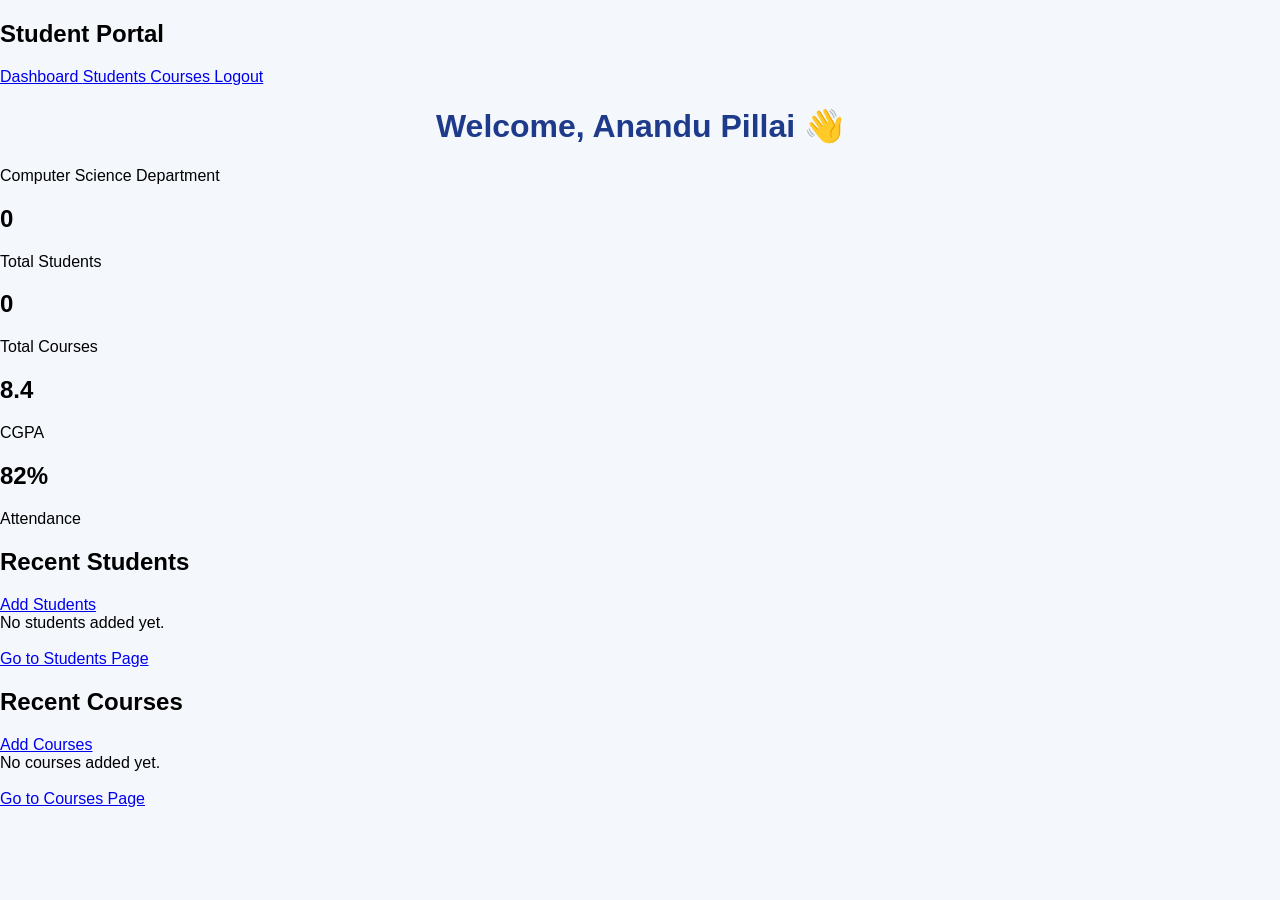
==== dashboard.html @ b86a3d49 "Initial Student Portal Project" ====
<!DOCTYPE html>
<html lang="en">
<head>

    <meta charset="UTF-8">

    <meta name="viewport" content="width=device-width, initial-scale=1.0">

    <title>Dashboard</title>

    <link rel="stylesheet" href="style.css">

    <link href="https://fonts.googleapis.com/css2?family=Poppins:wght@300;400;500;600&display=swap" rel="stylesheet">

</head>

<body>

    <div class="dashboard-wrapper">

        <!-- Navbar -->

        <div class="navbar">

            <h2>Student Portal</h2>

            <div class="nav-links">

                <a href="dashboard.html" class="active">
                    Dashboard
                </a>

                <a href="students.html">
                    Students
                </a>

                <a href="courses.html">
                    Courses
                </a>

                <a href="index.html" onclick="logout()">
                    Logout
                </a>

            </div>

        </div>

        <!-- Welcome Section -->

        <div class="welcome-box">

            <h1>
                Welcome, Anandu Pillai 👋
            </h1>

            <p>
                Computer Science Department
            </p>

        </div>

        <!-- Stats -->

        <div class="stats-container">

            <div class="stat-card">

                <h2 id="studentCount">0</h2>

                <p>Total Students</p>

            </div>

            <div class="stat-card">

                <h2 id="courseCount">0</h2>

                <p>Total Courses</p>

            </div>

            <div class="stat-card">

                <h2>8.4</h2>

                <p>CGPA</p>

            </div>

            <div class="stat-card">

                <h2>82%</h2>

                <p>Attendance</p>

            </div>

        </div>

        <!-- Recent Students -->

        <div class="dashboard-section">

            <div class="section-header">

                <h2>Recent Students</h2>

                <a href="students.html">
                    Add Students
                </a>

            </div>

            <div id="recentStudents">

            </div>

        </div>

        <!-- Recent Courses -->

        <div class="dashboard-section">

            <div class="section-header">

                <h2>Recent Courses</h2>

                <a href="courses.html">
                    Add Courses
                </a>

            </div>

            <div id="recentCourses">

            </div>

        </div>

    </div>

    <script>

        // STUDENTS

        let students =
        JSON.parse(localStorage.getItem("students")) || [];

        let studentContainer =
        document.getElementById("recentStudents");

        document.getElementById("studentCount").innerText =
        students.length;

        if(students.length === 0)
        {
            studentContainer.innerHTML = `
            
            <div class="empty-box">

                No students added yet.

                <br><br>

                <a href="students.html">
                    Go to Students Page
                </a>

            </div>
            
            `;
        }
        else
        {
            students.slice(-3).reverse().forEach(student =>
            {
                studentContainer.innerHTML += `
                
                <div class="dashboard-item">

                    <h3>${student.name}</h3>

                    <p>${student.roll}</p>

                    <span>${student.department}</span>

                </div>
                
                `;
            });
        }

        // COURSES

        let courses =
        JSON.parse(localStorage.getItem("courses")) || [];

        let courseContainer =
        document.getElementById("recentCourses");

        document.getElementById("courseCount").innerText =
        courses.length;

        if(courses.length === 0)
        {
            courseContainer.innerHTML = `
            
            <div class="empty-box">

                No courses added yet.

                <br><br>

                <a href="courses.html">
                    Go to Courses Page
                </a>

            </div>
            
            `;
        }
        else
        {
            courses.slice(-3).reverse().forEach(course =>
            {
                courseContainer.innerHTML += `
                
                <div class="dashboard-item">

                    <h3>${course.courseName}</h3>

                    <p>${course.courseCode}</p>

                    <span>${course.faculty}</span>

                </div>
                
                `;
            });
        }

        // LOGOUT

        function logout()
        {
            localStorage.removeItem("loggedIn");
        }

    </script>

</body>
</html>
---- style.css ----
body{
    margin:0;
    padding:0;
    font-family:Arial;
    background:#f4f7fc;
}

.login-container,
.dashboard,
.courses-container{
    width:80%;
    margin:auto;
    margin-top:50px;
    background:white;
    padding:30px;
    border-radius:10px;
    box-shadow:0 0 10px rgba(0,0,0,0.1);
}

h1{
    text-align:center;
    color:#1e3a8a;
}

form{
    display:flex;
    flex-direction:column;
}

input{
    padding:12px;
    margin:10px 0;
    border:1px solid #ccc;
    border-radius:5px;
}

button{
    padding:12px;
    background:#2563eb;
    color:white;
    border:none;
    border-radius:5px;
    cursor:pointer;
    margin-top:10px;
}

button:hover{
    background:#1d4ed8;
}

.card{
    background:#eef2ff;
    padding:20px;
    border-radius:10px;
    margin-top:20px;
}

.stats{
    display:grid;
    grid-template-columns:repeat(2,1fr);
    gap:20px;
    margin-top:20px;
}

.stat-box{
    background:#dbeafe;
    padding:20px;
    border-radius:10px;
    text-align:center;
}

table{
    width:100%;
    border-collapse:collapse;
    margin-top:20px;
}

table th,
table td{
    border:1px solid #ccc;
    padding:15px;
    text-align:center;
}

table th{
    background:#2563eb;
    color:white;
}

#error{
    color:red;
    text-align:center;
}
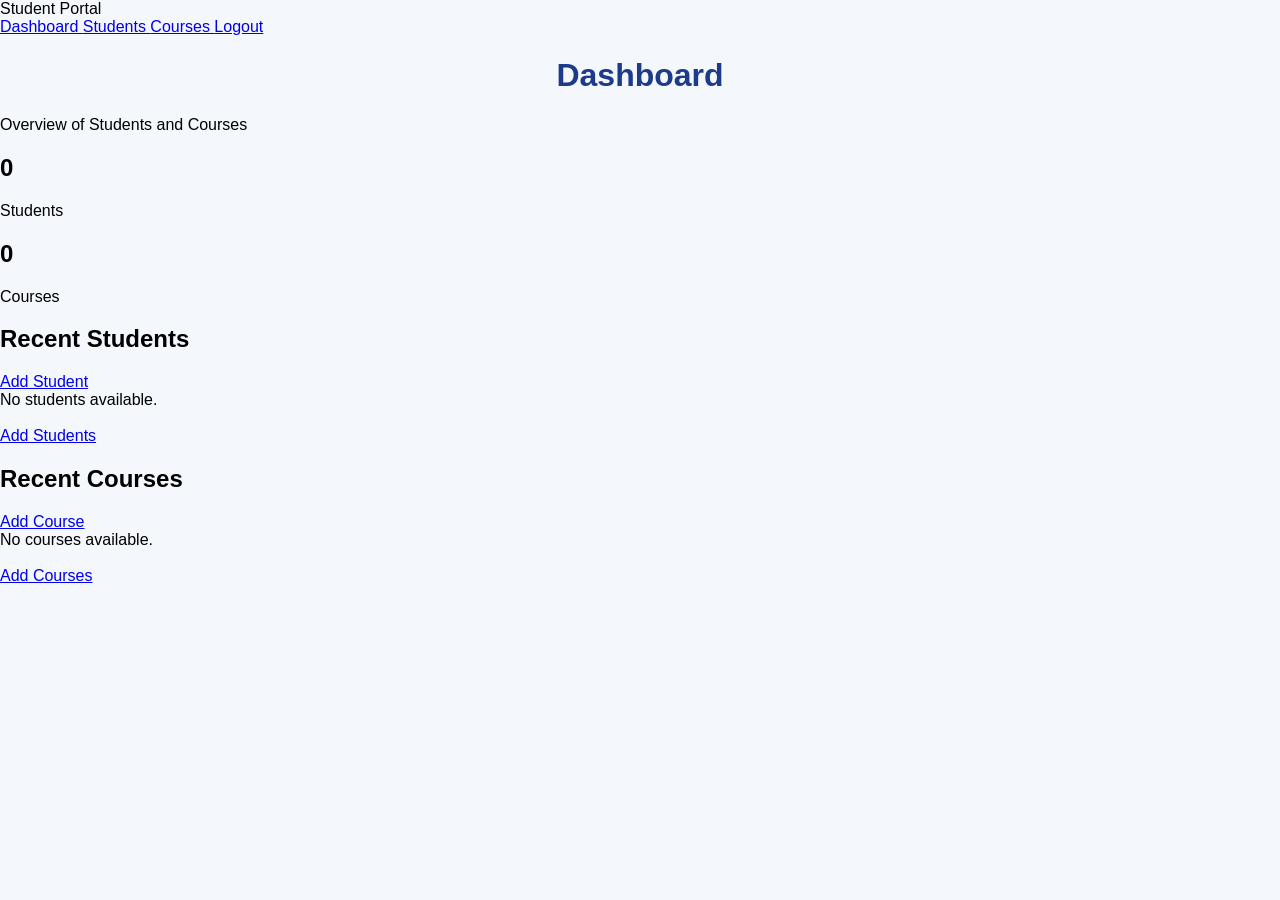
==== commit 394754d7: "Updated dashboard" ====
--- a/dashboard.html
+++ b/dashboard.html
@@ -16,174 +16,235 @@
 
 <body>
 
-    <div class="dashboard-wrapper">
-
-        <!-- Navbar -->
-
-        <div class="navbar">
-
-            <h2>Student Portal</h2>
-
-            <div class="nav-links">
-
-                <a href="dashboard.html" class="active">
-                    Dashboard
-                </a>
+    <!-- NAVBAR -->
+
+    <div class="top-navbar">
+
+        <div class="logo">
+            Student Portal
+        </div>
+
+        <div class="nav-menu">
+
+            <a href="dashboard.html" class="active">
+                Dashboard
+            </a>
+
+            <a href="students.html">
+                Students
+            </a>
+
+            <a href="courses.html">
+                Courses
+            </a>
+
+            <a href="index.html" onclick="logout()">
+                Logout
+            </a>
+
+        </div>
+
+    </div>
+
+    <!-- MAIN CONTENT -->
+
+    <div class="dashboard-main">
+
+        <!-- PAGE TITLE -->
+
+        <div class="dashboard-header">
+
+            <h1>
+                Dashboard
+            </h1>
+
+            <p>
+                Overview of Students and Courses
+            </p>
+
+        </div>
+
+        <!-- STATS -->
+
+        <div class="stats-grid">
+
+            <div class="stats-box">
+
+                <h2 id="studentCount">
+                    0
+                </h2>
+
+                <p>
+                    Students
+                </p>
+
+            </div>
+
+            <div class="stats-box">
+
+                <h2 id="courseCount">
+                    0
+                </h2>
+
+                <p>
+                    Courses
+                </p>
+
+            </div>
+
+        </div>
+
+        <!-- STUDENT SECTION -->
+
+        <div class="dashboard-card">
+
+            <div class="card-header">
+
+                <h2>
+                    Recent Students
+                </h2>
 
                 <a href="students.html">
-                    Students
-                </a>
+                    Add Student
+                </a>
+
+            </div>
+
+            <div id="studentList">
+
+            </div>
+
+        </div>
+
+        <!-- COURSE SECTION -->
+
+        <div class="dashboard-card">
+
+            <div class="card-header">
+
+                <h2>
+                    Recent Courses
+                </h2>
 
                 <a href="courses.html">
-                    Courses
-                </a>
-
-                <a href="index.html" onclick="logout()">
-                    Logout
-                </a>
-
-            </div>
-
-        </div>
-
-        <!-- Welcome Section -->
-
-        <div class="welcome-box">
-
-            <h1>
-                Welcome, Anandu Pillai 👋
-            </h1>
-
-            <p>
-                Computer Science Department
-            </p>
-
-        </div>
-
-        <!-- Stats -->
-
-        <div class="stats-container">
-
-            <div class="stat-card">
-
-                <h2 id="studentCount">0</h2>
-
-                <p>Total Students</p>
-
-            </div>
-
-            <div class="stat-card">
-
-                <h2 id="courseCount">0</h2>
-
-                <p>Total Courses</p>
-
-            </div>
-
-            <div class="stat-card">
-
-                <h2>8.4</h2>
-
-                <p>CGPA</p>
-
-            </div>
-
-            <div class="stat-card">
-
-                <h2>82%</h2>
-
-                <p>Attendance</p>
-
-            </div>
-
-        </div>
-
-        <!-- Recent Students -->
-
-        <div class="dashboard-section">
-
-            <div class="section-header">
-
-                <h2>Recent Students</h2>
+                    Add Course
+                </a>
+
+            </div>
+
+            <div id="courseList">
+
+            </div>
+
+        </div>
+
+    </div>
+
+    <script>
+
+        // STUDENTS
+
+        const students =
+        JSON.parse(localStorage.getItem("students")) || [];
+
+        const studentList =
+        document.getElementById("studentList");
+
+        document.getElementById("studentCount").innerText =
+        students.length;
+
+        if(students.length === 0)
+        {
+            studentList.innerHTML = `
+            
+            <div class="empty-message">
+
+                No students available.
+
+                <br><br>
 
                 <a href="students.html">
                     Add Students
                 </a>
 
             </div>
-
-            <div id="recentStudents">
-
-            </div>
-
-        </div>
-
-        <!-- Recent Courses -->
-
-        <div class="dashboard-section">
-
-            <div class="section-header">
-
-                <h2>Recent Courses</h2>
+            
+            `;
+        }
+        else
+        {
+            students.slice(-5).reverse().forEach(student =>
+            {
+                studentList.innerHTML += `
+                
+                <div class="list-item">
+
+                    <div>
+
+                        <h3>${student.name}</h3>
+
+                        <p>${student.roll}</p>
+
+                    </div>
+
+                    <span>
+                        ${student.department}
+                    </span>
+
+                </div>
+                
+                `;
+            });
+        }
+
+        // COURSES
+
+        const courses =
+        JSON.parse(localStorage.getItem("courses")) || [];
+
+        const courseList =
+        document.getElementById("courseList");
+
+        document.getElementById("courseCount").innerText =
+        courses.length;
+
+        if(courses.length === 0)
+        {
+            courseList.innerHTML = `
+            
+            <div class="empty-message">
+
+                No courses available.
+
+                <br><br>
 
                 <a href="courses.html">
                     Add Courses
                 </a>
 
             </div>
-
-            <div id="recentCourses">
-
-            </div>
-
-        </div>
-
-    </div>
-
-    <script>
-
-        // STUDENTS
-
-        let students =
-        JSON.parse(localStorage.getItem("students")) || [];
-
-        let studentContainer =
-        document.getElementById("recentStudents");
-
-        document.getElementById("studentCount").innerText =
-        students.length;
-
-        if(students.length === 0)
-        {
-            studentContainer.innerHTML = `
-            
-            <div class="empty-box">
-
-                No students added yet.
-
-                <br><br>
-
-                <a href="students.html">
-                    Go to Students Page
-                </a>
-
-            </div>
             
             `;
         }
         else
         {
-            students.slice(-3).reverse().forEach(student =>
+            courses.slice(-5).reverse().forEach(course =>
             {
-                studentContainer.innerHTML += `
-                
-                <div class="dashboard-item">
-
-                    <h3>${student.name}</h3>
-
-                    <p>${student.roll}</p>
-
-                    <span>${student.department}</span>
+                courseList.innerHTML += `
+                
+                <div class="list-item">
+
+                    <div>
+
+                        <h3>${course.courseName}</h3>
+
+                        <p>${course.courseCode}</p>
+
+                    </div>
+
+                    <span>
+                        ${course.faculty}
+                    </span>
 
                 </div>
                 
@@ -191,55 +252,6 @@
             });
         }
 
-        // COURSES
-
-        let courses =
-        JSON.parse(localStorage.getItem("courses")) || [];
-
-        let courseContainer =
-        document.getElementById("recentCourses");
-
-        document.getElementById("courseCount").innerText =
-        courses.length;
-
-        if(courses.length === 0)
-        {
-            courseContainer.innerHTML = `
-            
-            <div class="empty-box">
-
-                No courses added yet.
-
-                <br><br>
-
-                <a href="courses.html">
-                    Go to Courses Page
-                </a>
-
-            </div>
-            
-            `;
-        }
-        else
-        {
-            courses.slice(-3).reverse().forEach(course =>
-            {
-                courseContainer.innerHTML += `
-                
-                <div class="dashboard-item">
-
-                    <h3>${course.courseName}</h3>
-
-                    <p>${course.courseCode}</p>
-
-                    <span>${course.faculty}</span>
-
-                </div>
-                
-                `;
-            });
-        }
-
         // LOGOUT
 
         function logout()
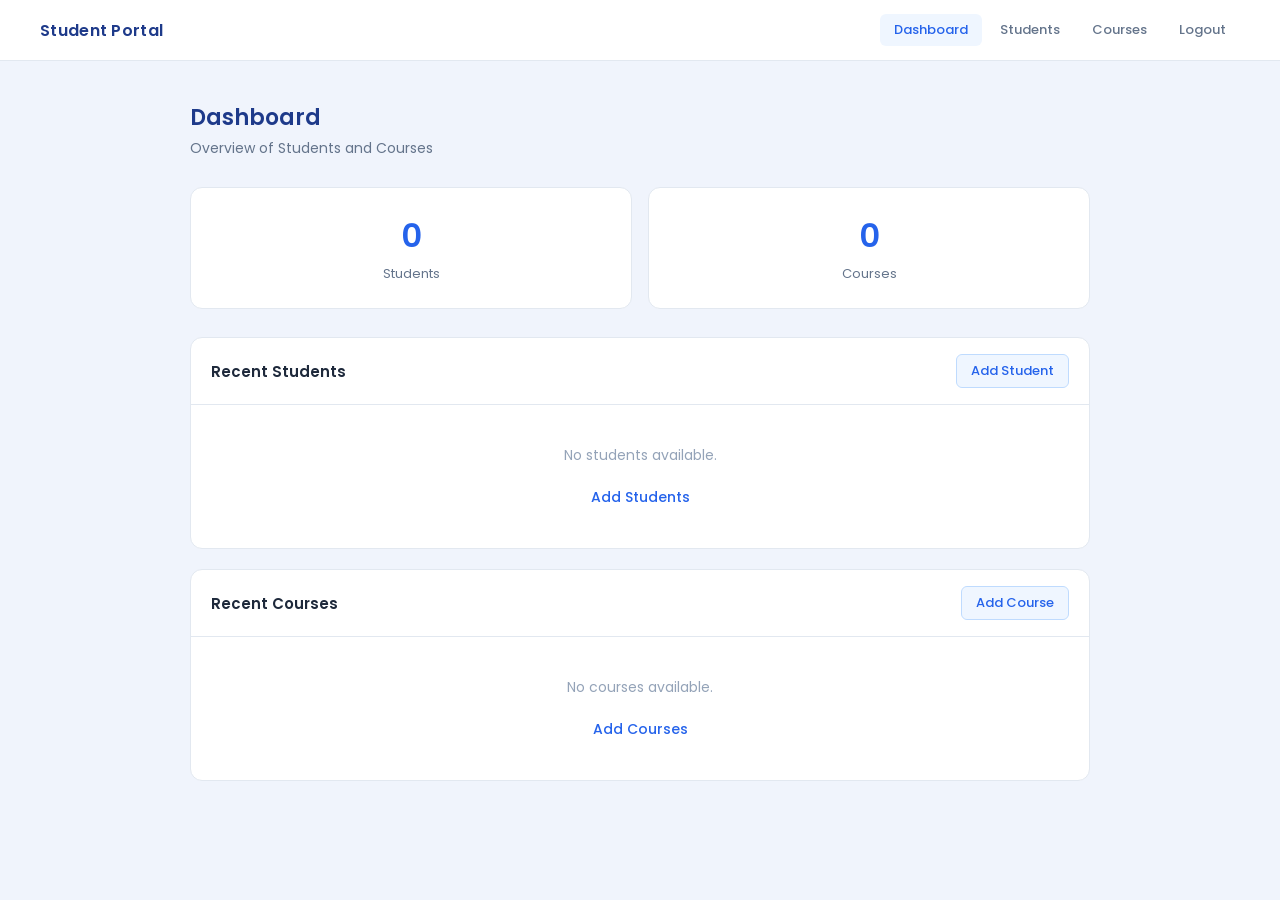
==== commit 6d0a8e6e: "Updated dashboard" ====
--- a/dashboard.html
+++ b/dashboard.html
@@ -3,13 +3,10 @@
 <head>
 
     <meta charset="UTF-8">
-
     <meta name="viewport" content="width=device-width, initial-scale=1.0">
-
     <title>Dashboard</title>
 
     <link rel="stylesheet" href="style.css">
-
     <link href="https://fonts.googleapis.com/css2?family=Poppins:wght@300;400;500;600&display=swap" rel="stylesheet">
 
 </head>
@@ -25,23 +22,10 @@
         </div>
 
         <div class="nav-menu">
-
-            <a href="dashboard.html" class="active">
-                Dashboard
-            </a>
-
-            <a href="students.html">
-                Students
-            </a>
-
-            <a href="courses.html">
-                Courses
-            </a>
-
-            <a href="index.html" onclick="logout()">
-                Logout
-            </a>
-
+            <a href="dashboard.html" class="active">Dashboard</a>
+            <a href="students.html">Students</a>
+            <a href="courses.html">Courses</a>
+            <a href="index.html" onclick="logout()">Logout</a>
         </div>
 
     </div>
@@ -53,15 +37,8 @@
         <!-- PAGE TITLE -->
 
         <div class="dashboard-header">
-
-            <h1>
-                Dashboard
-            </h1>
-
-            <p>
-                Overview of Students and Courses
-            </p>
-
+            <h1>Dashboard</h1>
+            <p>Overview of Students and Courses</p>
         </div>
 
         <!-- STATS -->
@@ -69,27 +46,13 @@
         <div class="stats-grid">
 
             <div class="stats-box">
-
-                <h2 id="studentCount">
-                    0
-                </h2>
-
-                <p>
-                    Students
-                </p>
-
+                <h2 id="studentCount">0</h2>
+                <p>Students</p>
             </div>
 
             <div class="stats-box">
-
-                <h2 id="courseCount">
-                    0
-                </h2>
-
-                <p>
-                    Courses
-                </p>
-
+                <h2 id="courseCount">0</h2>
+                <p>Courses</p>
             </div>
 
         </div>
@@ -99,20 +62,11 @@
         <div class="dashboard-card">
 
             <div class="card-header">
-
-                <h2>
-                    Recent Students
-                </h2>
-
-                <a href="students.html">
-                    Add Student
-                </a>
-
+                <h2>Recent Students</h2>
+                <a href="students.html">Add Student</a>
             </div>
 
-            <div id="studentList">
-
-            </div>
+            <div id="studentList"></div>
 
         </div>
 
@@ -121,20 +75,11 @@
         <div class="dashboard-card">
 
             <div class="card-header">
-
-                <h2>
-                    Recent Courses
-                </h2>
-
-                <a href="courses.html">
-                    Add Course
-                </a>
-
+                <h2>Recent Courses</h2>
+                <a href="courses.html">Add Course</a>
             </div>
 
-            <div id="courseList">
-
-            </div>
+            <div id="courseList"></div>
 
         </div>
 
@@ -144,118 +89,63 @@
 
         // STUDENTS
 
-        const students =
-        JSON.parse(localStorage.getItem("students")) || [];
+        const students = JSON.parse(localStorage.getItem("students")) || [];
+        const studentList = document.getElementById("studentList");
 
-        const studentList =
-        document.getElementById("studentList");
+        document.getElementById("studentCount").innerText = students.length;
 
-        document.getElementById("studentCount").innerText =
-        students.length;
-
-        if(students.length === 0)
-        {
+        if (students.length === 0) {
             studentList.innerHTML = `
-            
-            <div class="empty-message">
-
-                No students available.
-
-                <br><br>
-
-                <a href="students.html">
-                    Add Students
-                </a>
-
-            </div>
-            
+                <div class="empty-message">
+                    No students available.<br><br>
+                    <a href="students.html">Add Students</a>
+                </div>
             `;
-        }
-        else
-        {
-            students.slice(-5).reverse().forEach(student =>
-            {
+        } else {
+            students.slice(-5).reverse().forEach(student => {
                 studentList.innerHTML += `
-                
-                <div class="list-item">
-
-                    <div>
-
-                        <h3>${student.name}</h3>
-
-                        <p>${student.roll}</p>
-
+                    <div class="list-item">
+                        <div>
+                            <h3>${student.name}</h3>
+                            <p>${student.roll}</p>
+                        </div>
+                        <span>${student.department}</span>
                     </div>
-
-                    <span>
-                        ${student.department}
-                    </span>
-
-                </div>
-                
                 `;
             });
         }
 
         // COURSES
 
-        const courses =
-        JSON.parse(localStorage.getItem("courses")) || [];
+        const courses = JSON.parse(localStorage.getItem("courses")) || [];
+        const courseList = document.getElementById("courseList");
 
-        const courseList =
-        document.getElementById("courseList");
+        document.getElementById("courseCount").innerText = courses.length;
 
-        document.getElementById("courseCount").innerText =
-        courses.length;
-
-        if(courses.length === 0)
-        {
+        if (courses.length === 0) {
             courseList.innerHTML = `
-            
-            <div class="empty-message">
-
-                No courses available.
-
-                <br><br>
-
-                <a href="courses.html">
-                    Add Courses
-                </a>
-
-            </div>
-            
+                <div class="empty-message">
+                    No courses available.<br><br>
+                    <a href="courses.html">Add Courses</a>
+                </div>
             `;
-        }
-        else
-        {
-            courses.slice(-5).reverse().forEach(course =>
-            {
+        } else {
+            courses.slice(-5).reverse().forEach(course => {
                 courseList.innerHTML += `
-                
-                <div class="list-item">
-
-                    <div>
-
-                        <h3>${course.courseName}</h3>
-
-                        <p>${course.courseCode}</p>
-
+                    <div class="list-item">
+                        <div>
+                            <h3>${course.courseName}</h3>
+                            <p>${course.courseCode}</p>
+                        </div>
+                        <span>${course.faculty}</span>
                     </div>
-
-                    <span>
-                        ${course.faculty}
-                    </span>
-
-                </div>
-                
                 `;
             });
         }
 
         // LOGOUT
 
-        function logout()
-        {
+        function logout() {
             localStorage.removeItem("loggedIn");
         }
 
--- a/style.css
+++ b/style.css
@@ -1,93 +1,451 @@
-body{
-    margin:0;
-    padding:0;
-    font-family:Arial;
-    background:#f4f7fc;
+@import url('https://fonts.googleapis.com/css2?family=Poppins:wght@300;400;500;600&display=swap');
+
+body {
+    margin: 0;
+    padding: 0;
+    font-family: 'Poppins', Arial, sans-serif;
+    background: #f0f4fc;
+    min-height: 100vh;
 }
 
 .login-container,
 .dashboard,
-.courses-container{
-    width:80%;
-    margin:auto;
-    margin-top:50px;
-    background:white;
-    padding:30px;
-    border-radius:10px;
-    box-shadow:0 0 10px rgba(0,0,0,0.1);
-}
-
-h1{
-    text-align:center;
-    color:#1e3a8a;
-}
-
-form{
-    display:flex;
-    flex-direction:column;
-}
-
-input{
-    padding:12px;
-    margin:10px 0;
-    border:1px solid #ccc;
-    border-radius:5px;
-}
-
-button{
-    padding:12px;
-    background:#2563eb;
-    color:white;
-    border:none;
-    border-radius:5px;
-    cursor:pointer;
-    margin-top:10px;
-}
-
-button:hover{
-    background:#1d4ed8;
-}
-
-.card{
-    background:#eef2ff;
-    padding:20px;
-    border-radius:10px;
-    margin-top:20px;
-}
-
-.stats{
-    display:grid;
-    grid-template-columns:repeat(2,1fr);
-    gap:20px;
-    margin-top:20px;
-}
-
-.stat-box{
-    background:#dbeafe;
-    padding:20px;
-    border-radius:10px;
-    text-align:center;
-}
-
-table{
-    width:100%;
-    border-collapse:collapse;
-    margin-top:20px;
+.courses-container {
+    width: 85%;
+    max-width: 960px;
+    margin: 60px auto;
+    background: white;
+    padding: 40px;
+    border-radius: 16px;
+    box-shadow: 0 4px 24px rgba(30, 58, 138, 0.08);
+}
+
+h1 {
+    text-align: center;
+    color: #1e3a8a;
+    font-size: 24px;
+    font-weight: 600;
+    margin-bottom: 6px;
+}
+
+form {
+    display: flex;
+    flex-direction: column;
+}
+
+input {
+    padding: 12px 16px;
+    margin: 8px 0;
+    border: 1.5px solid #e2e8f0;
+    border-radius: 8px;
+    font-family: 'Poppins', Arial, sans-serif;
+    font-size: 14px;
+    color: #1e293b;
+    background: #f8fafc;
+    outline: none;
+    transition: border-color 0.2s, box-shadow 0.2s;
+}
+
+input:focus {
+    border-color: #2563eb;
+    background: white;
+    box-shadow: 0 0 0 3px rgba(37, 99, 235, 0.1);
+}
+
+input[type="checkbox"] {
+    width: 16px;
+    height: 16px;
+    margin: 0;
+    accent-color: #2563eb;
+}
+
+button {
+    padding: 13px;
+    background: #2563eb;
+    color: white;
+    border: none;
+    border-radius: 8px;
+    cursor: pointer;
+    margin-top: 14px;
+    font-family: 'Poppins', Arial, sans-serif;
+    font-size: 15px;
+    font-weight: 500;
+    letter-spacing: 0.3px;
+    transition: background 0.2s, transform 0.1s;
+}
+
+button:hover {
+    background: #1d4ed8;
+}
+
+button:active {
+    transform: scale(0.98);
+}
+
+.card {
+    background: #f0f4ff;
+    padding: 24px;
+    border-radius: 12px;
+    margin-top: 24px;
+    border: 1px solid #e0e7ff;
+}
+
+.stats {
+    display: grid;
+    grid-template-columns: repeat(2, 1fr);
+    gap: 20px;
+    margin-top: 24px;
+}
+
+.stat-box {
+    background: #dbeafe;
+    padding: 24px 20px;
+    border-radius: 12px;
+    text-align: center;
+    border: 1px solid #bfdbfe;
+}
+
+table {
+    width: 100%;
+    border-collapse: collapse;
+    margin-top: 24px;
+    font-size: 14px;
 }
 
 table th,
-table td{
-    border:1px solid #ccc;
-    padding:15px;
-    text-align:center;
-}
-
-table th{
-    background:#2563eb;
-    color:white;
-}
-
-#error{
-    color:red;
-    text-align:center;
+table td {
+    border: 1px solid #e2e8f0;
+    padding: 14px 16px;
+    text-align: center;
+}
+
+table th {
+    background: #2563eb;
+    color: white;
+    font-weight: 500;
+    letter-spacing: 0.3px;
+}
+
+table tr:nth-child(even) td {
+    background: #f8fafc;
+}
+
+#error {
+    color: #dc2626;
+    text-align: center;
+    font-size: 13px;
+    margin-top: 6px;
+}
+
+/* Login page specific */
+.login-page {
+    min-height: 100vh;
+    display: flex;
+    align-items: center;
+    justify-content: center;
+    padding: 2rem;
+    box-sizing: border-box;
+}
+
+.login-box {
+    background: white;
+    border-radius: 16px;
+    padding: 40px 36px;
+    width: 100%;
+    max-width: 420px;
+    box-shadow: 0 4px 24px rgba(30, 58, 138, 0.1);
+}
+
+.subtitle {
+    text-align: center;
+    color: #64748b;
+    font-size: 14px;
+    margin: 0 0 28px;
+}
+
+.input-group {
+    margin-bottom: 4px;
+}
+
+.input-group label {
+    display: block;
+    font-size: 13px;
+    font-weight: 500;
+    color: #475569;
+    margin-bottom: 4px;
+}
+
+.remember-box {
+    display: flex;
+    align-items: center;
+    gap: 8px;
+    margin: 10px 0 4px;
+}
+
+.remember-box label {
+    font-size: 13px;
+    color: #64748b;
+    cursor: pointer;
+}
+
+.login-btn {
+    width: 100%;
+}
+
+#error-message {
+    color: #dc2626;
+    font-size: 13px;
+    text-align: center;
+    min-height: 20px;
+    margin: 6px 0 0;
+}
+
+.demo-box {
+    margin-top: 28px;
+    padding-top: 20px;
+    border-top: 1px solid #e2e8f0;
+}
+
+.demo-box h3 {
+    font-size: 11px;
+    font-weight: 600;
+    text-transform: uppercase;
+    letter-spacing: 0.06em;
+    color: #94a3b8;
+    margin: 0 0 12px;
+}
+
+.demo-grid {
+    display: grid;
+    grid-template-columns: 1fr 1fr;
+    gap: 10px;
+}
+
+.demo-item {
+    background: #f8fafc;
+    border: 1px solid #e2e8f0;
+    border-radius: 8px;
+    padding: 10px 14px;
+}
+
+.demo-key {
+    display: block;
+    font-size: 11px;
+    color: #94a3b8;
+    margin-bottom: 3px;
+}
+
+.demo-val {
+    display: block;
+    font-size: 13px;
+    font-weight: 600;
+    color: #1e3a8a;
+    font-family: monospace;
+    letter-spacing: 0.03em;
+}
+
+/* ── Navbar ── */
+
+.top-navbar {
+    display: flex;
+    align-items: center;
+    justify-content: space-between;
+    padding: 0 40px;
+    height: 60px;
+    background: white;
+    border-bottom: 1px solid #e2e8f0;
+    position: sticky;
+    top: 0;
+    z-index: 100;
+}
+
+.logo {
+    font-size: 16px;
+    font-weight: 600;
+    color: #1e3a8a;
+    letter-spacing: 0.3px;
+}
+
+.nav-menu {
+    display: flex;
+    align-items: center;
+    gap: 4px;
+}
+
+.nav-menu a {
+    text-decoration: none;
+    font-size: 13px;
+    font-weight: 500;
+    color: #64748b;
+    padding: 6px 14px;
+    border-radius: 6px;
+    transition: background 0.15s, color 0.15s;
+}
+
+.nav-menu a:hover {
+    background: #f1f5f9;
+    color: #1e3a8a;
+}
+
+.nav-menu a.active {
+    background: #eff6ff;
+    color: #2563eb;
+}
+
+/* ── Dashboard layout ── */
+
+.dashboard-main {
+    max-width: 900px;
+    margin: 40px auto;
+    padding: 0 24px;
+}
+
+.dashboard-header {
+    margin-bottom: 28px;
+}
+
+.dashboard-header h1 {
+    text-align: left;
+    margin: 0 0 4px;
+    font-size: 22px;
+}
+
+.dashboard-header p {
+    margin: 0;
+    font-size: 14px;
+    color: #64748b;
+}
+
+/* ── Stats grid ── */
+
+.stats-grid {
+    display: grid;
+    grid-template-columns: repeat(2, 1fr);
+    gap: 16px;
+    margin-bottom: 28px;
+}
+
+.stats-box {
+    background: white;
+    border: 1px solid #e2e8f0;
+    border-radius: 12px;
+    padding: 24px;
+    text-align: center;
+}
+
+.stats-box h2 {
+    margin: 0 0 4px;
+    font-size: 32px;
+    font-weight: 600;
+    color: #2563eb;
+    text-align: center;
+}
+
+.stats-box p {
+    margin: 0;
+    font-size: 13px;
+    color: #64748b;
+}
+
+/* ── Dashboard card ── */
+
+.dashboard-card {
+    background: white;
+    border: 1px solid #e2e8f0;
+    border-radius: 12px;
+    margin-bottom: 20px;
+    overflow: hidden;
+}
+
+.card-header {
+    display: flex;
+    align-items: center;
+    justify-content: space-between;
+    padding: 16px 20px;
+    border-bottom: 1px solid #e2e8f0;
+}
+
+.card-header h2 {
+    margin: 0;
+    font-size: 15px;
+    font-weight: 600;
+    color: #1e293b;
+    text-align: left;
+}
+
+.card-header a {
+    font-size: 13px;
+    font-weight: 500;
+    color: #2563eb;
+    text-decoration: none;
+    padding: 6px 14px;
+    border: 1px solid #bfdbfe;
+    border-radius: 6px;
+    background: #eff6ff;
+    transition: background 0.15s;
+}
+
+.card-header a:hover {
+    background: #dbeafe;
+}
+
+/* ── List items ── */
+
+.list-item {
+    display: flex;
+    align-items: center;
+    justify-content: space-between;
+    padding: 14px 20px;
+    border-bottom: 1px solid #f1f5f9;
+    transition: background 0.1s;
+}
+
+.list-item:last-child {
+    border-bottom: none;
+}
+
+.list-item:hover {
+    background: #f8fafc;
+}
+
+.list-item h3 {
+    margin: 0 0 2px;
+    font-size: 14px;
+    font-weight: 500;
+    color: #1e293b;
+}
+
+.list-item p {
+    margin: 0;
+    font-size: 12px;
+    color: #94a3b8;
+}
+
+.list-item span {
+    font-size: 12px;
+    font-weight: 500;
+    color: #2563eb;
+    background: #eff6ff;
+    border: 1px solid #bfdbfe;
+    border-radius: 20px;
+    padding: 4px 12px;
+}
+
+/* ── Empty state ── */
+
+.empty-message {
+    padding: 40px 20px;
+    text-align: center;
+    font-size: 14px;
+    color: #94a3b8;
+}
+
+.empty-message a {
+    color: #2563eb;
+    font-weight: 500;
+    text-decoration: none;
+}
+
+.empty-message a:hover {
+    text-decoration: underline;
 }
